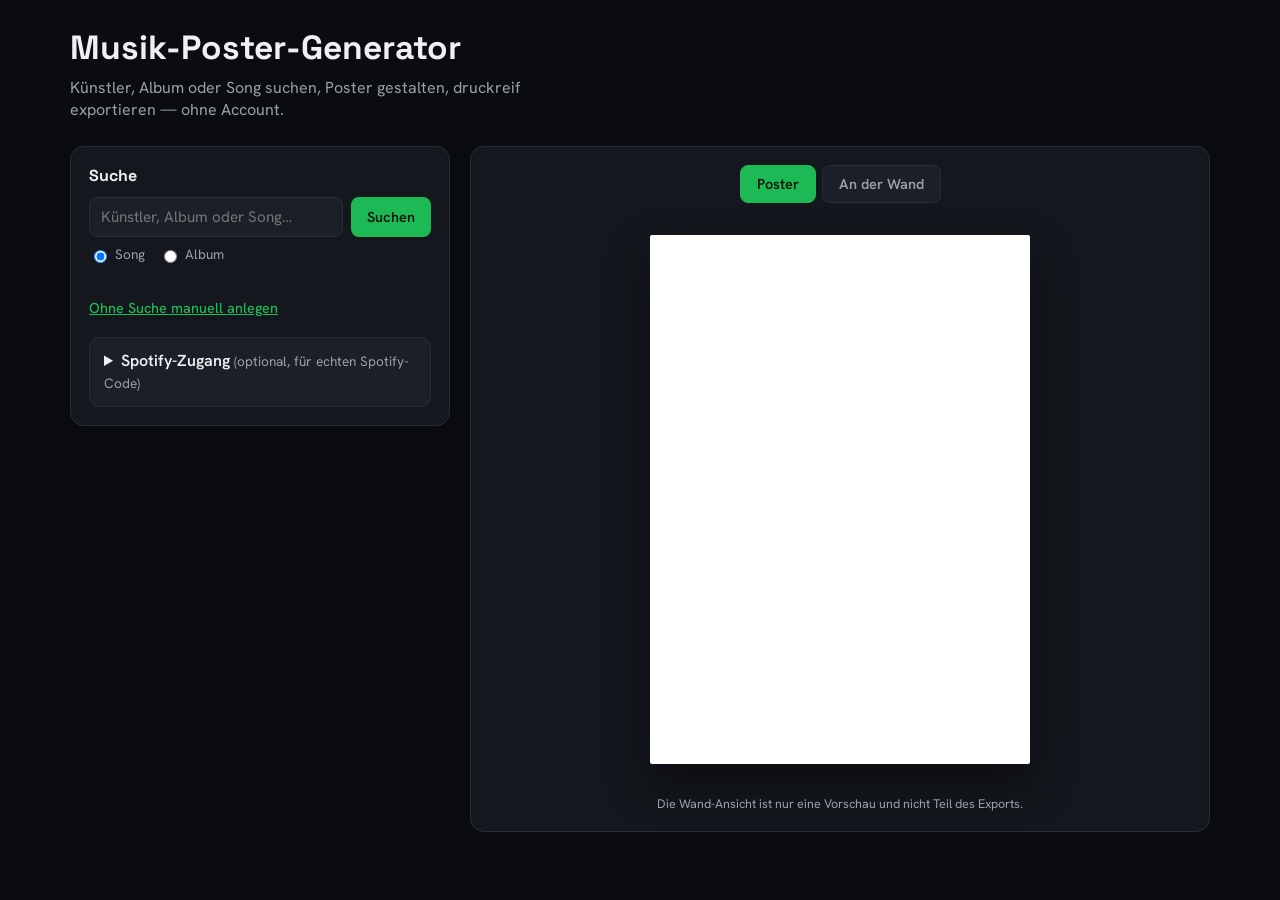
==== poster/index.html @ 9d5c2704 "Add six poster styles from the reference layouts, with real tracklists Sechs neue Stile nach den Vor" ====
<!DOCTYPE html>
<html lang="de">
<head>
<meta charset="utf-8">
<meta name="viewport" content="width=device-width, initial-scale=1">
<title>Musik-Poster-Generator</title>
<meta name="description" content="Künstler, Album oder Song suchen und daraus ein druckreifes Musik-Poster mit Spotify-Code oder QR-Code generieren. Kein Login, läuft im Browser.">
<meta name="theme-color" content="#0a0c10">
<link rel="stylesheet" href="styles.css">
</head>
<body>
<div class="app">
  <header class="topbar">
    <h1>Musik-Poster-Generator</h1>
    <p class="tagline">Künstler, Album oder Song suchen, Poster gestalten, druckreif exportieren — ohne Account.</p>
  </header>

  <div class="layout">
    <section class="panel editor" aria-label="Editor">

      <div class="block">
        <h2>Suche</h2>
        <form id="search-form" class="search-form">
          <div class="search-row">
            <input id="search-input" type="text" placeholder="Künstler, Album oder Song…" autocomplete="off">
            <button type="submit">Suchen</button>
          </div>
          <div class="search-type" role="radiogroup" aria-label="Suchart">
            <label><input type="radio" name="search-entity" value="song" checked> Song</label>
            <label><input type="radio" name="search-entity" value="album"> Album</label>
          </div>
        </form>
        <p id="search-status" class="status" aria-live="polite"></p>
        <ul id="search-results" class="results"></ul>
        <button id="manual-btn" type="button" class="link-btn">Ohne Suche manuell anlegen</button>
      </div>

      <details class="block">
        <summary>Spotify-Zugang <span class="hint-inline">(optional, für echten Spotify-Code)</span></summary>
        <p class="hint">Kostenlosen Client unter <a href="https://developer.spotify.com/dashboard" target="_blank" rel="noopener">developer.spotify.com</a> anlegen. Die Zugangsdaten bleiben ausschließlich in diesem Browser (localStorage) gespeichert und werden nur direkt an Spotify gesendet — kein eigener Server, kein Nutzer-Login nötig.</p>
        <div class="field-row">
          <label class="field">Client-ID<input id="spotify-id" type="text" autocomplete="off" spellcheck="false"></label>
          <label class="field">Client-Secret<input id="spotify-secret" type="password" autocomplete="off"></label>
        </div>
        <div class="field-row">
          <button id="spotify-save" type="button">Speichern &amp; verbinden</button>
          <button id="spotify-clear" type="button" class="secondary">Entfernen</button>
        </div>
        <p id="spotify-status" class="status" aria-live="polite"></p>
      </details>

      <div class="block editor-fields" id="editor-fields" hidden>
        <h2>Poster</h2>

        <div class="field">
          <span class="field-label">Stil</span>
          <div class="style-picker" id="style-picker">
            <label class="style-option"><input type="radio" name="style" value="tracklist" checked><span class="swatch swatch-tracklist"></span>Tracklist-Klassiker</label>
            <label class="style-option"><input type="radio" name="style" value="nowplaying"><span class="swatch swatch-nowplaying"></span>Now Playing</label>
            <label class="style-option"><input type="radio" name="style" value="swiss"><span class="swatch swatch-swiss"></span>Swiss / Editorial</label>
            <label class="style-option"><input type="radio" name="style" value="pantone"><span class="swatch swatch-pantone"></span>Pantone-Karte</label>
            <label class="style-option"><input type="radio" name="style" value="linernotes"><span class="swatch swatch-linernotes"></span>Liner Notes</label>
            <label class="style-option"><input type="radio" name="style" value="vinylsleeve"><span class="swatch swatch-vinylsleeve"></span>Vinyl-Hülle</label>
            <label class="style-option"><input type="radio" name="style" value="minimal"><span class="swatch swatch-minimal"></span>Minimalistisch</label>
            <label class="style-option"><input type="radio" name="style" value="vintage"><span class="swatch swatch-vintage"></span>Vintage / Vinyl</label>
            <label class="style-option"><input type="radio" name="style" value="grunge"><span class="swatch swatch-grunge"></span>Grunge / Flyer</label>
          </div>
        </div>

        <div class="field-row">
          <label class="field">Titel<input id="field-title" type="text"></label>
          <label class="field">Künstler<input id="field-artist" type="text"></label>
        </div>
        <label class="field">Zusatzzeile (Album · Jahr)<input id="field-subtitle" type="text"></label>

        <div class="field">
          <span class="field-label">Tracklist <span class="hint-inline">(eine Zeile je Titel)</span></span>
          <textarea id="field-tracks" rows="5" placeholder="Wird beim Auswählen automatisch geladen — hier frei editierbar."></textarea>
          <p id="tracks-status" class="status" aria-live="polite"></p>
        </div>

        <div class="field-row">
          <label class="field">Erschienen<input id="field-release" type="text"></label>
          <label class="field">Länge<input id="field-length" type="text"></label>
        </div>
        <label class="field">Label<input id="field-label" type="text"></label>
        <label class="check-field"><input id="field-explicit" type="checkbox"> Explicit-Kennzeichen aufs Cover</label>

        <div class="field">
          <span class="field-label">Cover</span>
          <div class="cover-row">
            <img id="cover-preview" alt="" class="cover-thumb">
            <label class="upload-btn">Cover ersetzen<input id="cover-upload" type="file" accept="image/*" hidden></label>
          </div>
        </div>

        <div class="field">
          <span class="field-label">Code-Typ</span>
          <div class="code-picker" id="code-picker">
            <label><input type="radio" name="codeType" value="spotify" disabled> Spotify-Code</label>
            <label><input type="radio" name="codeType" value="qr" checked> QR-Code</label>
            <label><input type="radio" name="codeType" value="none"> Kein Code</label>
          </div>
          <p id="code-hint" class="hint"></p>
        </div>

        <div class="field">
          <span class="field-label">Akzentfarbe</span>
          <div class="palette-row" id="palette-row"></div>
          <input id="accent-custom" type="color" value="#1db954" class="color-input">
        </div>

        <div class="field">
          <span class="field-label">Größe <span class="hint-inline">(300 dpi, druckreif)</span></span>
          <div class="size-picker" id="size-picker">
            <label><input type="radio" name="size" value="A4" checked>A4<small>21 × 29,7 cm</small></label>
            <label><input type="radio" name="size" value="A3">A3<small>29,7 × 42 cm</small></label>
            <label><input type="radio" name="size" value="A2">A2<small>42 × 59,4 cm</small></label>
          </div>
        </div>

        <div class="export-row">
          <button id="export-png" type="button">PNG exportieren</button>
          <button id="export-pdf" type="button" class="secondary">PDF exportieren</button>
        </div>
        <p id="export-status" class="status" aria-live="polite"></p>
      </div>
    </section>

    <section class="panel preview" aria-label="Vorschau">
      <div class="preview-toggle">
        <button type="button" class="toggle-btn active" data-mode="poster">Poster</button>
        <button type="button" class="toggle-btn" data-mode="wall">An der Wand</button>
      </div>
      <div class="preview-stage mode-poster" id="preview-stage">
        <div class="wall-frame">
          <div class="frame-mat">
            <canvas id="poster-canvas"></canvas>
          </div>
        </div>
      </div>
      <p class="preview-note">Die Wand-Ansicht ist nur eine Vorschau und nicht Teil des Exports.</p>
    </section>
  </div>
</div>

<script src="vendor/qrcode-generator.js"></script>
<script src="vendor/jspdf.umd.min.js"></script>
<script src="js/utils.js"></script>
<script src="js/color.js"></script>
<script src="js/qrcode.js"></script>
<script src="js/parts.js"></script>
<script src="js/api.js"></script>
<script src="js/styles/tracklist.js"></script>
<script src="js/styles/nowplaying.js"></script>
<script src="js/styles/swiss.js"></script>
<script src="js/styles/pantone.js"></script>
<script src="js/styles/linernotes.js"></script>
<script src="js/styles/vinylsleeve.js"></script>
<script src="js/styles/minimal.js"></script>
<script src="js/styles/vintage.js"></script>
<script src="js/styles/grunge.js"></script>
<script src="js/export.js"></script>
<script src="js/main.js"></script>
</body>
</html>
---- poster/styles.css ----
@font-face{
  font-family:'Hanken Grotesk';
  font-style:normal;
  font-weight:100 900;
  font-display:swap;
  src:url('fonts/hanken-grotesk-latin.woff2') format('woff2');
}
@font-face{
  font-family:'Space Grotesk';
  font-style:normal;
  font-weight:300 700;
  font-display:swap;
  src:url('fonts/space-grotesk-latin.woff2') format('woff2');
}
@font-face{
  font-family:'Abril Fatface';
  font-style:normal;
  font-weight:400;
  font-display:swap;
  src:url('fonts/abril-fatface.woff2') format('woff2');
}
@font-face{
  font-family:'Vollkorn';
  font-style:normal;
  font-weight:400;
  font-display:swap;
  src:url('fonts/vollkorn-regular.woff2') format('woff2');
}
@font-face{
  font-family:'Vollkorn';
  font-style:normal;
  font-weight:700;
  font-display:swap;
  src:url('fonts/vollkorn-bold.woff2') format('woff2');
}
@font-face{
  font-family:'Anton';
  font-style:normal;
  font-weight:400;
  font-display:swap;
  src:url('fonts/anton-regular.woff2') format('woff2');
}
@font-face{
  font-family:'Special Elite';
  font-style:normal;
  font-weight:400;
  font-display:swap;
  src:url('fonts/special-elite-regular.woff2') format('woff2');
}

:root{
  --bg:#0a0c10;
  --panel:#14171d;
  --panel-2:#1b1f27;
  --border:#282d38;
  --text:#eef0f3;
  --text-dim:#9aa0ab;
  --accent:#1db954;
  --danger:#ff6b6b;
  --radius:14px;
  font-size:16px;
}

*{box-sizing:border-box;}
html,body{margin:0;padding:0;}
body{
  background:var(--bg);
  color:var(--text);
  font-family:'Hanken Grotesk',system-ui,sans-serif;
  line-height:1.4;
}

.app{
  max-width:1180px;
  margin:0 auto;
  padding:24px 20px 64px;
}

.topbar{
  margin-bottom:24px;
}
.topbar h1{
  font-family:'Space Grotesk',sans-serif;
  font-size:clamp(1.5rem,3vw,2.1rem);
  margin:0 0 6px;
}
.tagline{
  color:var(--text-dim);
  margin:0;
  max-width:56ch;
}

.layout{
  display:grid;
  grid-template-columns:minmax(300px,380px) 1fr;
  gap:20px;
  align-items:start;
}
@media (max-width:860px){
  .layout{grid-template-columns:1fr;}
}

.panel{
  background:var(--panel);
  border:1px solid var(--border);
  border-radius:var(--radius);
  padding:18px;
}

.editor{
  display:flex;
  flex-direction:column;
  gap:16px;
}

.block h2{
  font-size:1rem;
  margin:0 0 10px;
  font-family:'Space Grotesk',sans-serif;
}

details.block{
  background:var(--panel-2);
  border:1px solid var(--border);
  border-radius:10px;
  padding:12px 14px;
}
details.block summary{
  cursor:pointer;
  font-weight:600;
  list-style:revert;
}
.hint-inline{
  font-weight:400;
  color:var(--text-dim);
  font-size:0.85em;
}
.hint{
  color:var(--text-dim);
  font-size:0.85rem;
  margin:8px 0;
}
.hint a{color:var(--accent);}

.search-row{display:flex;gap:8px;}
.search-row input{flex:1;}
.search-type{
  display:flex;
  gap:14px;
  margin-top:8px;
  font-size:0.85rem;
  color:var(--text-dim);
}
.search-type label{display:flex;align-items:center;gap:5px;cursor:pointer;}

input[type="text"],input[type="password"],input[type="search"],textarea{
  background:var(--panel-2);
  border:1px solid var(--border);
  color:var(--text);
  border-radius:8px;
  padding:9px 11px;
  font-size:0.95rem;
  font-family:inherit;
  width:100%;
}
input[type="text"]:focus,input[type="password"]:focus,textarea:focus{
  outline:2px solid var(--accent);
  outline-offset:1px;
}
textarea{
  resize:vertical;
  line-height:1.45;
  min-height:88px;
}
.check-field{
  display:flex;
  align-items:center;
  gap:8px;
  font-size:0.82rem;
  color:var(--text-dim);
  margin-bottom:12px;
  cursor:pointer;
}

button{
  font-family:inherit;
  font-size:0.9rem;
  font-weight:600;
  border:none;
  border-radius:8px;
  padding:9px 16px;
  background:var(--accent);
  color:#06170c;
  cursor:pointer;
}
button.secondary{
  background:transparent;
  color:var(--text);
  border:1px solid var(--border);
}
button:disabled{opacity:0.5;cursor:not-allowed;}
.link-btn{
  background:none;
  color:var(--accent);
  padding:4px 0;
  font-weight:500;
  text-decoration:underline;
}

.status{
  min-height:1.1em;
  font-size:0.82rem;
  color:var(--text-dim);
  margin:6px 0 0;
}
.status[data-kind="error"]{color:var(--danger);}

.results{
  list-style:none;
  margin:10px 0 0;
  padding:0;
  max-height:340px;
  overflow-y:auto;
  display:flex;
  flex-direction:column;
  gap:4px;
}
.result-item{
  display:flex;
  align-items:center;
  gap:10px;
  padding:6px 8px;
  border-radius:8px;
  cursor:pointer;
}
.result-item:hover,.result-item:focus{
  background:var(--panel-2);
  outline:none;
}
.result-item img{
  width:40px;height:40px;
  border-radius:6px;
  object-fit:cover;
  background:var(--panel-2);
  flex-shrink:0;
}
.result-text{
  display:flex;
  flex-direction:column;
  min-width:0;
  flex:1;
}
.result-text strong{
  font-size:0.88rem;
  white-space:nowrap;
  overflow:hidden;
  text-overflow:ellipsis;
}
.result-text span{
  font-size:0.78rem;
  color:var(--text-dim);
  white-space:nowrap;
  overflow:hidden;
  text-overflow:ellipsis;
}
.result-badge{
  font-size:0.68rem;
  text-transform:uppercase;
  color:var(--text-dim);
  border:1px solid var(--border);
  border-radius:100px;
  padding:2px 8px;
  flex-shrink:0;
}

.field{
  display:flex;
  flex-direction:column;
  gap:6px;
  font-size:0.82rem;
  color:var(--text-dim);
  margin-bottom:12px;
}
.field-row{
  display:flex;
  gap:10px;
}
.field-row .field{flex:1;}
.field-label{font-size:0.82rem;color:var(--text-dim);}

.style-picker,.size-picker,.code-picker{
  display:flex;
  gap:8px;
  flex-wrap:wrap;
  margin-top:6px;
}
/* Neun Stile passen nicht mehr in eine Reihe — Raster statt Umbruch. */
.style-picker{
  display:grid;
  grid-template-columns:1fr 1fr;
  gap:6px;
}
.style-picker .style-option{
  font-size:0.78rem;
  padding:7px 8px;
}
.style-picker input{flex-shrink:0;}
.style-option,.size-picker label,.code-picker label{
  display:flex;
  align-items:center;
  gap:6px;
  border:1px solid var(--border);
  border-radius:8px;
  padding:7px 10px;
  font-size:0.82rem;
  cursor:pointer;
  background:var(--panel-2);
}
.style-option:has(input:checked),
.size-picker label:has(input:checked),
.code-picker label:has(input:checked){
  border-color:var(--accent);
  box-shadow:0 0 0 1px var(--accent) inset;
}
.size-picker small{display:block;color:var(--text-dim);font-weight:400;}
.swatch{
  width:16px;height:16px;
  border-radius:4px;
  display:inline-block;
}
.swatch-minimal{background:linear-gradient(135deg,#fff,#ccc);}
.swatch-vintage{background:linear-gradient(135deg,#f2e8d3,#8a5a2b);}
.swatch-grunge{background:linear-gradient(135deg,#1b1712,#ff5a36);}
.swatch-tracklist{background:linear-gradient(135deg,#fff 55%,#3b82f6 55%);}
.swatch-nowplaying{background:linear-gradient(135deg,#fff 60%,#111 60%);}
.swatch-swiss{background:linear-gradient(135deg,#f1ede6 50%,#e05a4a 50%);}
.swatch-pantone{background:linear-gradient(180deg,#ef8354 50%,#7d966f 50%);}
.swatch-linernotes{background:linear-gradient(180deg,#fff 55%,#444 55%);}
.swatch-vinylsleeve{background:radial-gradient(circle at 70% 50%,#17151a 38%,#e8e2f0 39%);}

.cover-row{display:flex;align-items:center;gap:12px;}
.cover-thumb{
  width:64px;height:64px;
  object-fit:cover;
  border-radius:8px;
  background:var(--panel-2);
  border:1px solid var(--border);
}
.upload-btn{
  border:1px solid var(--border);
  border-radius:8px;
  padding:8px 12px;
  font-size:0.82rem;
  cursor:pointer;
  background:var(--panel-2);
}

.palette-row{display:flex;gap:8px;margin:6px 0;flex-wrap:wrap;}
.swatch-btn{
  width:28px;height:28px;
  border-radius:50%;
  border:2px solid transparent;
  cursor:pointer;
  padding:0;
}
.swatch-btn.active{border-color:var(--text);}
.color-input{
  width:52px;height:32px;
  padding:2px;
  border:1px solid var(--border);
  border-radius:8px;
  background:var(--panel-2);
}

.export-row{display:flex;gap:10px;margin-top:4px;}

.preview{
  display:flex;
  flex-direction:column;
  align-items:center;
  gap:12px;
  position:sticky;
  top:16px;
}
.preview-toggle{display:flex;gap:6px;}
.toggle-btn{
  background:var(--panel-2);
  color:var(--text-dim);
  border:1px solid var(--border);
}
.toggle-btn.active{
  background:var(--accent);
  color:#06170c;
  border-color:var(--accent);
}
.preview-stage{
  width:100%;
  display:flex;
  justify-content:center;
  padding:20px;
  border-radius:10px;
  transition:background 0.2s;
}
.preview-stage.mode-poster{background:transparent;}
.preview-stage.mode-wall{
  background:
    radial-gradient(ellipse at top,#3a3f47,#20232a 70%);
}
.wall-frame{
  max-width:100%;
}
.frame-mat{
  background:#fff;
  padding:10px;
  border-radius:2px;
  box-shadow:0 20px 45px rgba(0,0,0,0.45);
}
.preview-stage.mode-wall .wall-frame{
  padding:14px;
  background:linear-gradient(135deg,#5a3d24,#3a2716);
  border-radius:3px;
  box-shadow:0 30px 60px rgba(0,0,0,0.55);
}
.preview-stage.mode-wall .frame-mat{
  padding:22px;
}
#poster-canvas{
  display:block;
  width:min(360px,72vw);
  height:auto;
  aspect-ratio:1/1.41421;
  border-radius:1px;
}
.preview-note{
  font-size:0.78rem;
  color:var(--text-dim);
  margin:0;
  text-align:center;
}
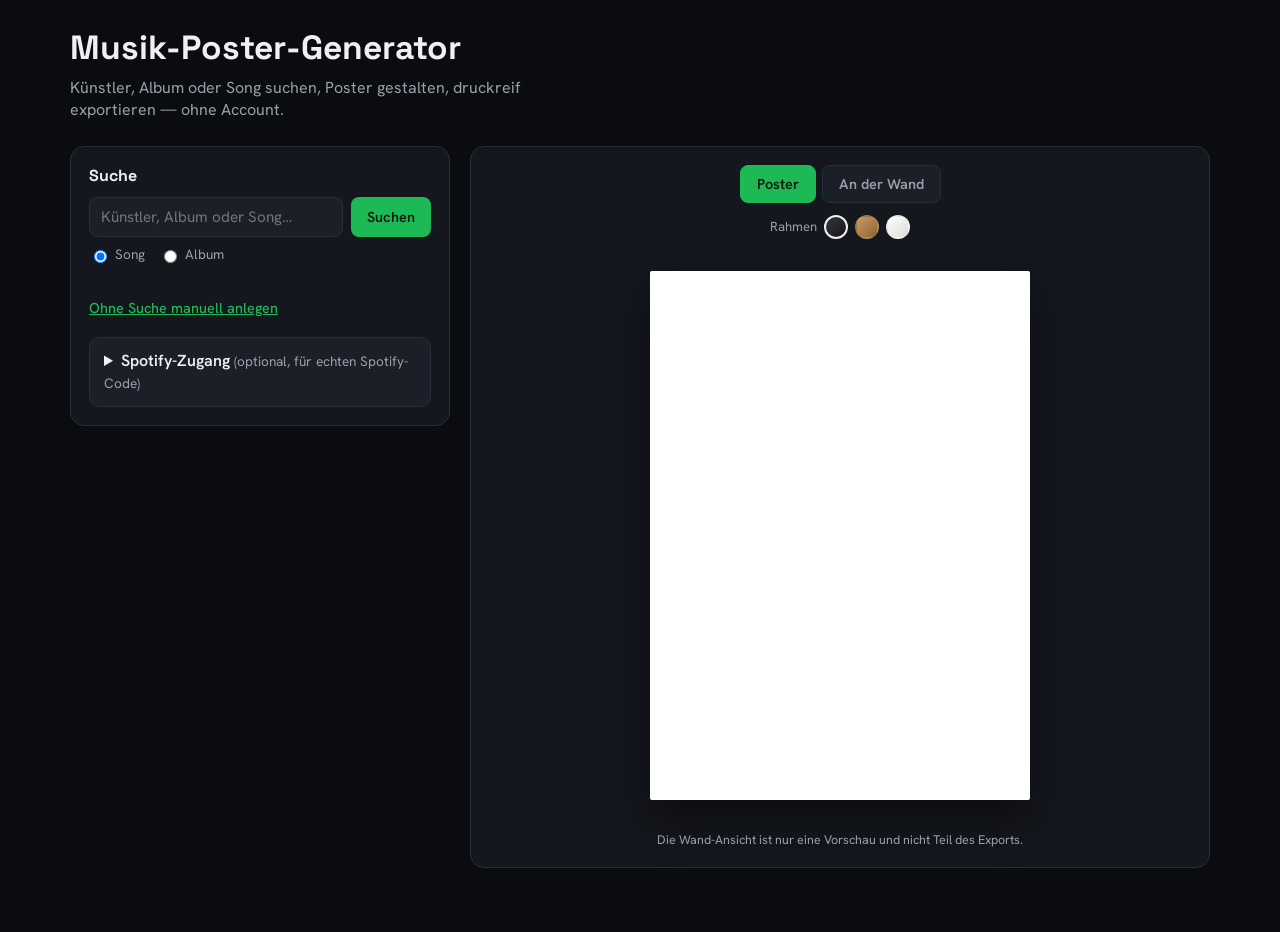
==== commit 8e3d121c: "Hang the wall preview on a real living-room wall, to scale Die Wand-Ansicht war ein Rahmen vor einem" ====
--- a/poster/index.html
+++ b/poster/index.html
@@ -90,8 +90,16 @@
           <span class="field-label">Cover</span>
           <div class="cover-row">
             <img id="cover-preview" alt="" class="cover-thumb">
-            <label class="upload-btn">Cover ersetzen<input id="cover-upload" type="file" accept="image/*" hidden></label>
+            <div class="cover-actions">
+              <p id="cover-meta" class="cover-meta"></p>
+              <div class="cover-buttons">
+                <label class="upload-btn">Eigenes Cover<input id="cover-upload" type="file" accept="image/*" hidden></label>
+                <button id="cover-upgrade" type="button" class="secondary">Schärferes Cover suchen</button>
+              </div>
+            </div>
           </div>
+          <p id="cover-status" class="status" aria-live="polite"></p>
+          <div id="cover-candidates" class="cover-candidates" hidden></div>
         </div>
 
         <div class="field">
@@ -132,14 +140,23 @@
         <button type="button" class="toggle-btn active" data-mode="poster">Poster</button>
         <button type="button" class="toggle-btn" data-mode="wall">An der Wand</button>
       </div>
-      <div class="preview-stage mode-poster" id="preview-stage">
+      <div class="frame-picker" id="frame-picker" hidden>
+        <span class="field-label">Rahmen</span>
+        <button type="button" class="frame-btn frame-black active" data-frame="black" title="Schwarz"></button>
+        <button type="button" class="frame-btn frame-oak" data-frame="oak" title="Eiche"></button>
+        <button type="button" class="frame-btn frame-white" data-frame="white" title="Weiß"></button>
+      </div>
+      <div class="preview-stage mode-poster frame-black" id="preview-stage">
+        <div class="room">
+          <img src="room.svg" alt="" class="room-img">
+        </div>
         <div class="wall-frame">
           <div class="frame-mat">
             <canvas id="poster-canvas"></canvas>
           </div>
         </div>
       </div>
-      <p class="preview-note">Die Wand-Ansicht ist nur eine Vorschau und nicht Teil des Exports.</p>
+      <p class="preview-note" id="preview-note">Die Wand-Ansicht ist nur eine Vorschau und nicht Teil des Exports.</p>
     </section>
   </div>
 </div>
--- a/poster/styles.css
+++ b/poster/styles.css
@@ -345,14 +345,61 @@
   border-radius:8px;
   background:var(--panel-2);
   border:1px solid var(--border);
-}
-.upload-btn{
-  border:1px solid var(--border);
-  border-radius:8px;
-  padding:8px 12px;
-  font-size:0.82rem;
-  cursor:pointer;
-  background:var(--panel-2);
+  flex-shrink:0;
+}
+.cover-actions{display:flex;flex-direction:column;gap:7px;min-width:0;}
+.cover-meta{
+  margin:0;
+  font-size:0.75rem;
+  color:var(--text-dim);
+}
+.cover-meta[data-kind="warn"]{color:#e8b339;}
+.cover-meta[data-kind="error"]{color:var(--danger);}
+.cover-buttons{display:flex;gap:6px;flex-wrap:wrap;}
+.cover-buttons button,.upload-btn{
+  border:1px solid var(--border);
+  border-radius:8px;
+  padding:7px 10px;
+  font-size:0.78rem;
+  cursor:pointer;
+  background:var(--panel-2);
+  color:var(--text);
+  font-weight:500;
+}
+.cover-candidates{
+  display:flex;
+  gap:8px;
+  overflow-x:auto;
+  padding:8px 2px 4px;
+}
+.cover-candidate{
+  background:none;
+  border:2px solid transparent;
+  border-radius:8px;
+  padding:0;
+  width:78px;
+  flex-shrink:0;
+  display:flex;
+  flex-direction:column;
+  gap:4px;
+  cursor:pointer;
+  color:var(--text-dim);
+}
+.cover-candidate:hover{border-color:var(--accent);}
+.cover-candidate img{
+  width:74px;height:74px;
+  object-fit:cover;
+  border-radius:6px;
+  background:var(--panel-2);
+}
+.cover-candidate span{
+  font-size:0.65rem;
+  line-height:1.25;
+  font-weight:400;
+  display:-webkit-box;
+  -webkit-line-clamp:2;
+  -webkit-box-orient:vertical;
+  overflow:hidden;
 }
 
 .palette-row{display:flex;gap:8px;margin:6px 0;flex-wrap:wrap;}
@@ -399,16 +446,31 @@
   justify-content:center;
   padding:20px;
   border-radius:10px;
-  transition:background 0.2s;
 }
 .preview-stage.mode-poster{background:transparent;}
+
+/* Wand-Ansicht: die Raumszene ist die Bühne, der Rahmen liegt darüber.
+   Breite und Höhe kommen aus --poster-width/--poster-top, die main.js aus
+   der gewählten Papiergröße und der Wandbreite der Szene (130 cm) rechnet. */
 .preview-stage.mode-wall{
-  background:
-    radial-gradient(ellipse at top,#3a3f47,#20232a 70%);
-}
-.wall-frame{
-  max-width:100%;
-}
+  position:relative;
+  padding:0;
+  overflow:hidden;
+}
+.room{display:none;}
+.preview-stage.mode-wall .room{
+  display:block;
+  width:100%;
+  aspect-ratio:1200/1000;
+}
+.room-img{
+  display:block;
+  width:100%;
+  height:100%;
+  object-fit:cover;
+}
+
+.wall-frame{max-width:100%;}
 .frame-mat{
   background:#fff;
   padding:10px;
@@ -416,14 +478,44 @@
   box-shadow:0 20px 45px rgba(0,0,0,0.45);
 }
 .preview-stage.mode-wall .wall-frame{
-  padding:14px;
-  background:linear-gradient(135deg,#5a3d24,#3a2716);
-  border-radius:3px;
-  box-shadow:0 30px 60px rgba(0,0,0,0.55);
+  position:absolute;
+  left:50%;
+  top:var(--poster-top,24%);
+  width:var(--poster-width,22%);
+  transform:translateX(-50%);
+  padding:2.2%;
+  border-radius:2px;
+  box-shadow:
+    0 1px 2px rgba(0,0,0,0.35),
+    var(--frame-shadow,0 22px 30px -12px rgba(38,32,24,0.5));
 }
 .preview-stage.mode-wall .frame-mat{
-  padding:22px;
-}
+  padding:5.5%;
+  box-shadow:inset 0 1px 6px rgba(0,0,0,0.18);
+}
+.preview-stage.mode-wall #poster-canvas{width:100%;}
+
+.preview-stage.frame-black .wall-frame{background:linear-gradient(135deg,#35373b,#141518);}
+.preview-stage.frame-oak .wall-frame{background:linear-gradient(135deg,#c79b62,#8d6436);}
+.preview-stage.frame-white .wall-frame{background:linear-gradient(135deg,#fdfdfd,#dcdcd8);}
+
+.frame-picker{
+  display:flex;
+  align-items:center;
+  gap:7px;
+}
+.frame-btn{
+  width:24px;height:24px;
+  border-radius:50%;
+  border:2px solid transparent;
+  padding:0;
+  cursor:pointer;
+}
+.frame-btn.active{border-color:var(--text);}
+.frame-btn.frame-black{background:linear-gradient(135deg,#35373b,#141518);}
+.frame-btn.frame-oak{background:linear-gradient(135deg,#c79b62,#8d6436);}
+.frame-btn.frame-white{background:linear-gradient(135deg,#fdfdfd,#dcdcd8);}
+
 #poster-canvas{
   display:block;
   width:min(360px,72vw);
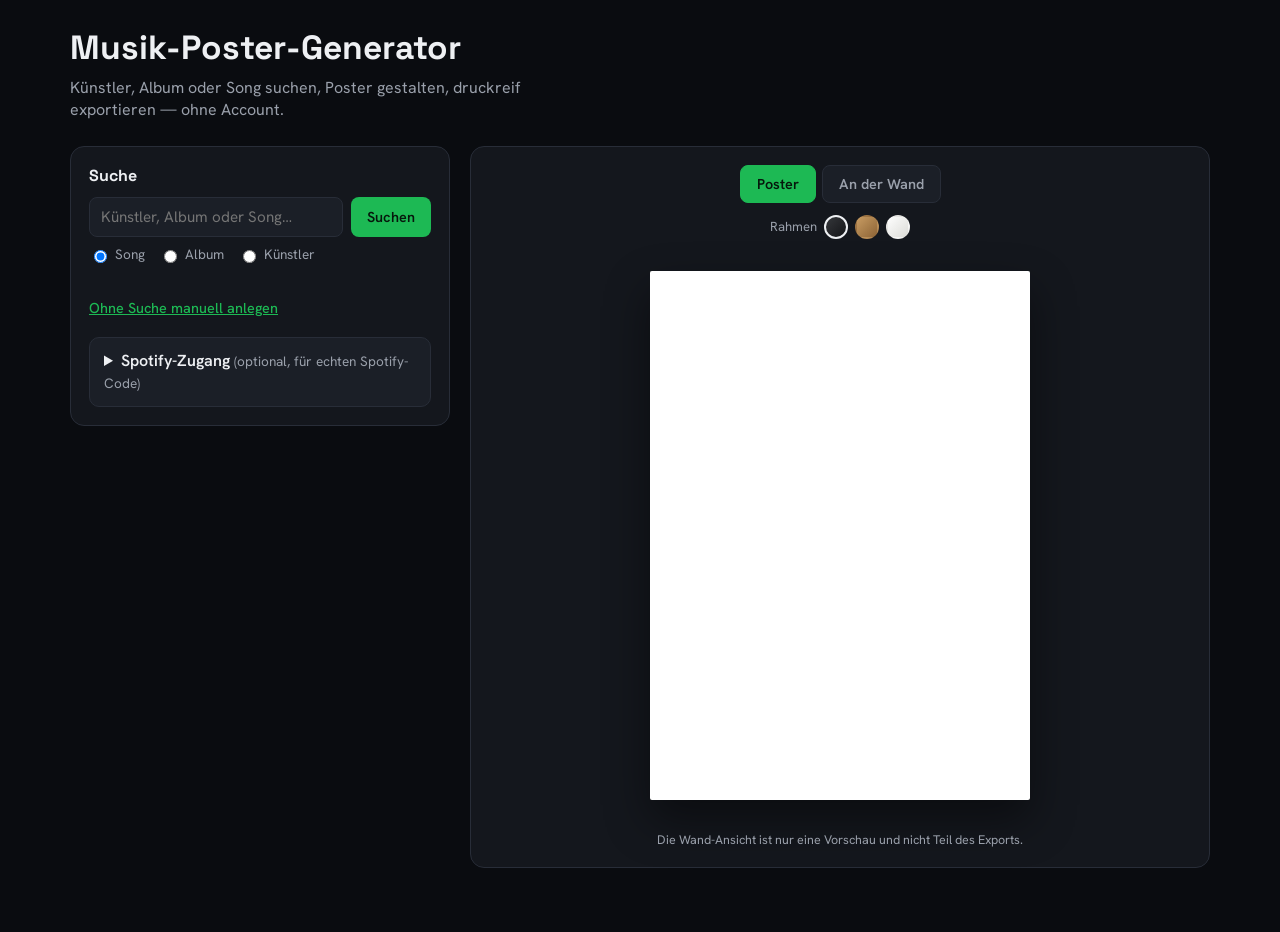
==== commit c5cebf74: "Search by artist, sharpen the result list, and find covers that actually have pixels Suche ----- Neu" ====
--- a/poster/index.html
+++ b/poster/index.html
@@ -28,9 +28,11 @@
           <div class="search-type" role="radiogroup" aria-label="Suchart">
             <label><input type="radio" name="search-entity" value="song" checked> Song</label>
             <label><input type="radio" name="search-entity" value="album"> Album</label>
+            <label><input type="radio" name="search-entity" value="artist"> Künstler</label>
           </div>
         </form>
         <p id="search-status" class="status" aria-live="polite"></p>
+        <button id="results-back" type="button" class="link-btn" hidden>← Zurück zu den Künstlern</button>
         <ul id="search-results" class="results"></ul>
         <button id="manual-btn" type="button" class="link-btn">Ohne Suche manuell anlegen</button>
       </div>
@@ -95,6 +97,7 @@
               <div class="cover-buttons">
                 <label class="upload-btn">Eigenes Cover<input id="cover-upload" type="file" accept="image/*" hidden></label>
                 <button id="cover-upgrade" type="button" class="secondary">Schärferes Cover suchen</button>
+                <button id="cover-upscale" type="button" class="secondary" hidden>Notfall: hochrechnen</button>
               </div>
             </div>
           </div>
@@ -166,6 +169,7 @@
 <script src="js/utils.js"></script>
 <script src="js/color.js"></script>
 <script src="js/qrcode.js"></script>
+<script src="js/upscale.js"></script>
 <script src="js/parts.js"></script>
 <script src="js/api.js"></script>
 <script src="js/styles/tracklist.js"></script>
--- a/poster/styles.css
+++ b/poster/styles.css
@@ -401,6 +401,16 @@
   -webkit-box-orient:vertical;
   overflow:hidden;
 }
+.cover-candidate em{
+  font-size:0.6rem;
+  font-style:normal;
+  letter-spacing:0.04em;
+  text-transform:uppercase;
+  opacity:0.65;
+}
+.result-item img.is-empty{
+  background:linear-gradient(135deg,#2a2e36,#1b1e24);
+}
 
 .palette-row{display:flex;gap:8px;margin:6px 0;flex-wrap:wrap;}
 .swatch-btn{
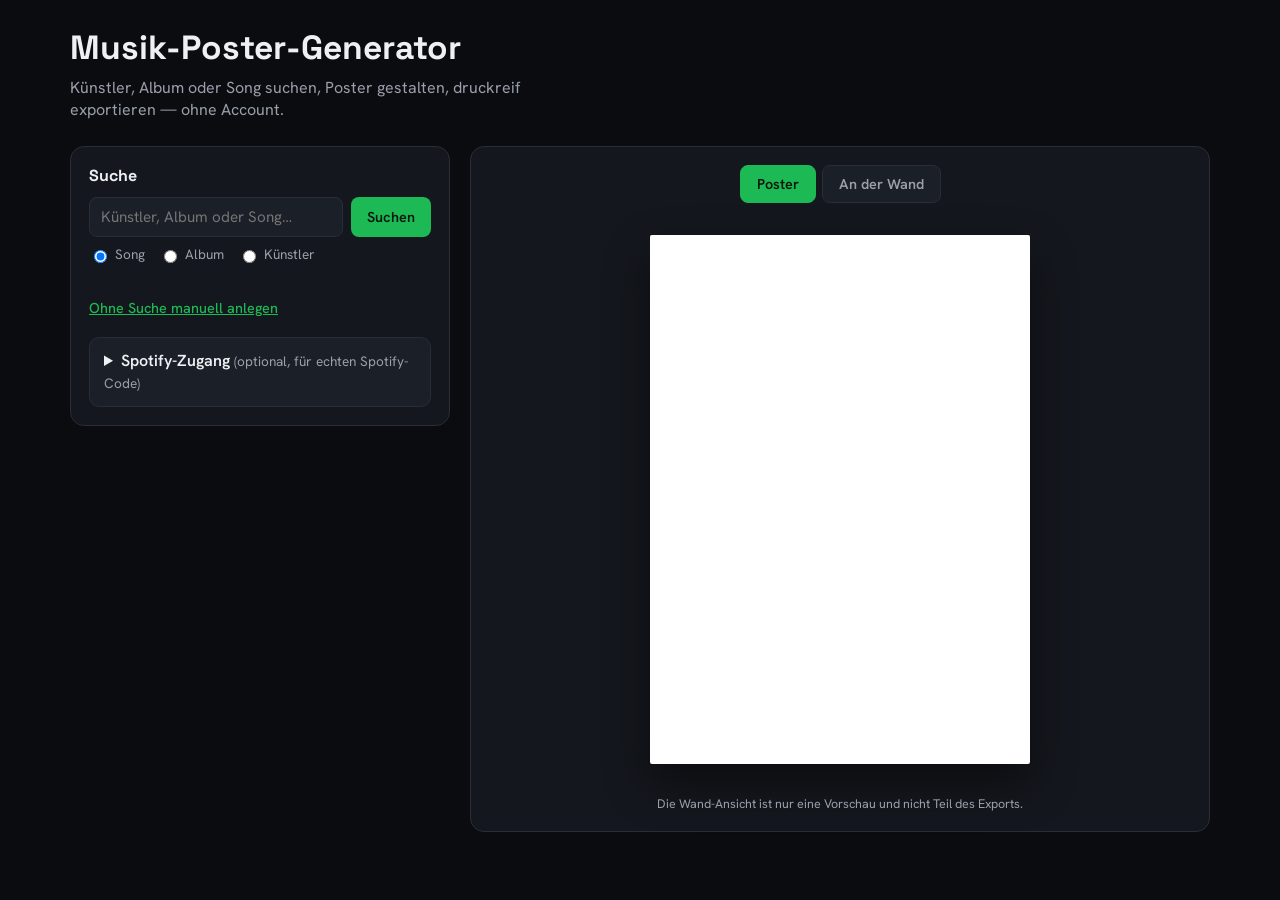
==== commit 60c77e99: "Stop the Raumrechner's service worker from freezing the poster app Auf iOS reagierte die Suche nicht" ====
--- a/poster/index.html
+++ b/poster/index.html
@@ -164,6 +164,7 @@
   </div>
 </div>
 
+<script src="js/sw-recovery.js"></script>
 <script src="vendor/qrcode-generator.js"></script>
 <script src="vendor/jspdf.umd.min.js"></script>
 <script src="js/utils.js"></script>
--- a/poster/styles.css
+++ b/poster/styles.css
@@ -63,6 +63,8 @@
 
 *{box-sizing:border-box;}
 html,body{margin:0;padding:0;}
+/* `display:flex` einer Klasse schlägt sonst das hidden-Attribut des Browsers. */
+[hidden]{display:none !important;}
 body{
   background:var(--bg);
   color:var(--text);
@@ -408,8 +410,19 @@
   text-transform:uppercase;
   opacity:0.65;
 }
-.result-item img.is-empty{
+.result-placeholder{
+  width:40px;height:40px;
+  flex-shrink:0;
+  border-radius:6px;
   background:linear-gradient(135deg,#2a2e36,#1b1e24);
+  display:flex;
+  align-items:center;
+  justify-content:center;
+  color:#666d7a;
+}
+.result-placeholder svg{
+  width:70%;height:70%;
+  fill:currentColor;
 }
 
 .palette-row{display:flex;gap:8px;margin:6px 0;flex-wrap:wrap;}
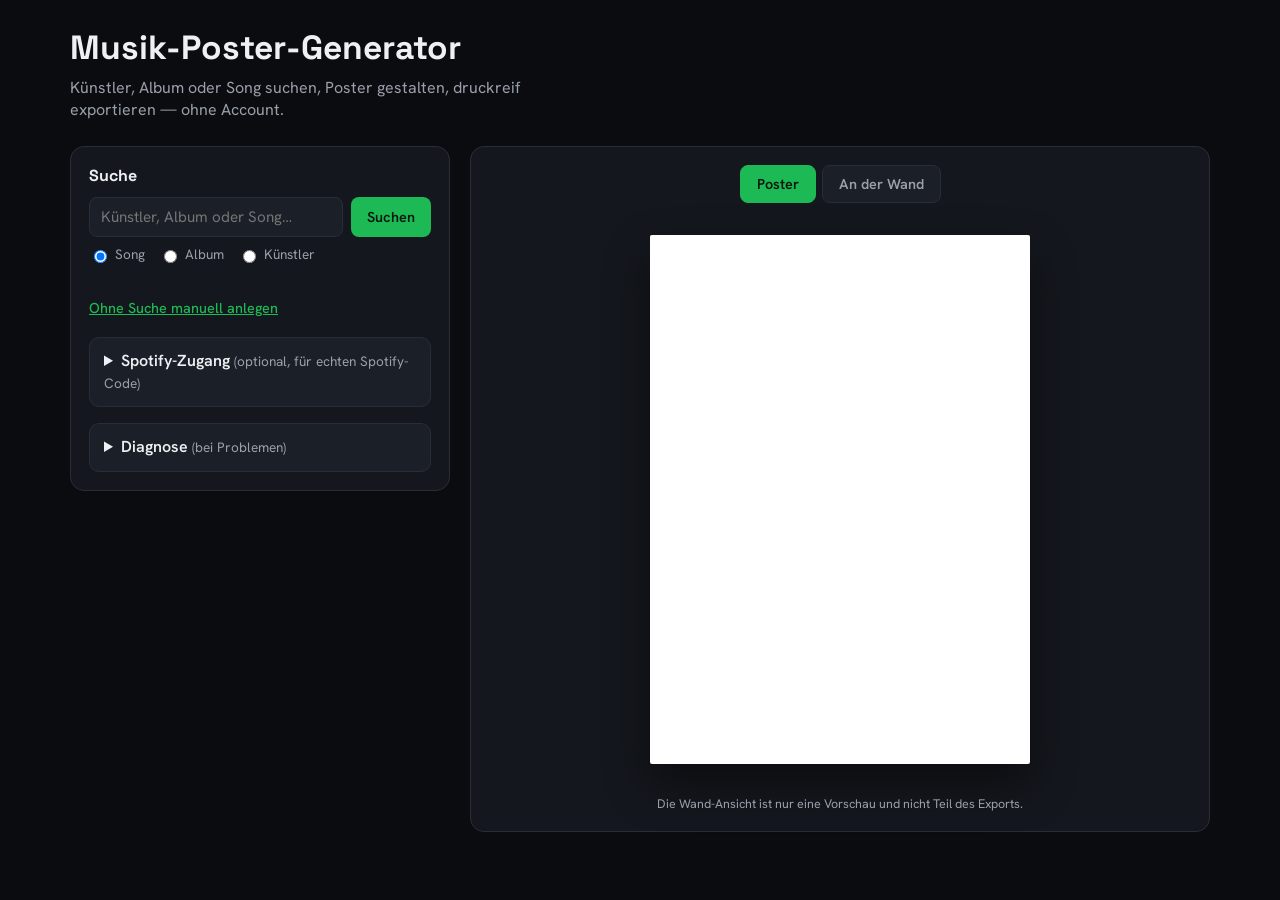
==== commit b3d23ce2: "Add an on-device diagnostic log instead of guessing further Shields aus, und trotzdem scheitern in B" ====
--- a/poster/index.html
+++ b/poster/index.html
@@ -51,6 +51,17 @@
         <p id="spotify-status" class="status" aria-live="polite"></p>
       </details>
 
+      <details class="block" id="diag-block">
+        <summary>Diagnose <span class="hint-inline">(bei Problemen)</span></summary>
+        <p class="hint">Protokoll dieser Sitzung. Bleibt auf dem Gerät und wird nirgendwohin gesendet — bei einem Fehler bitte kopieren und schicken.</p>
+        <textarea id="diag-log" rows="12" readonly spellcheck="false"></textarea>
+        <div class="field-row">
+          <button id="diag-copy" type="button">Kopieren</button>
+          <button id="diag-test" type="button" class="secondary">Verbindung testen</button>
+        </div>
+        <p id="diag-status" class="status" aria-live="polite"></p>
+      </details>
+
       <div class="block editor-fields" id="editor-fields" hidden>
         <h2>Poster</h2>
 
@@ -164,6 +175,7 @@
   </div>
 </div>
 
+<script src="js/log.js"></script>
 <script src="js/sw-recovery.js"></script>
 <script src="vendor/qrcode-generator.js"></script>
 <script src="vendor/jspdf.umd.min.js"></script>
--- a/poster/styles.css
+++ b/poster/styles.css
@@ -174,6 +174,13 @@
   line-height:1.45;
   min-height:88px;
 }
+#diag-log{
+  font-family:ui-monospace,SFMono-Regular,Menlo,monospace;
+  font-size:0.68rem;
+  line-height:1.4;
+  white-space:pre;
+  min-height:160px;
+}
 .check-field{
   display:flex;
   align-items:center;
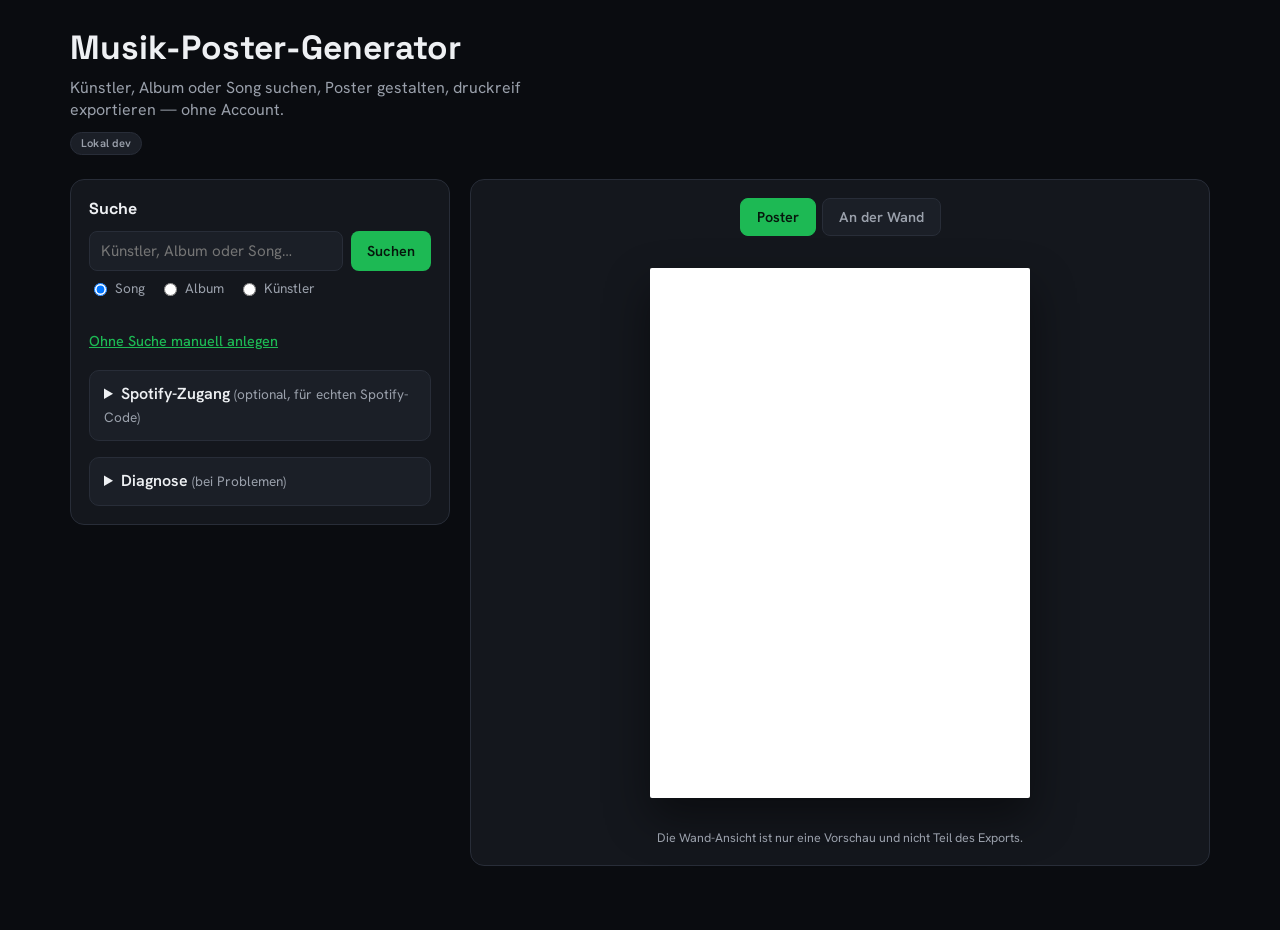
==== commit 9a827f6c: "Split the poster app into a release and a beta channel Zum Ausbauen braucht es einen Stand, der steh" ====
--- a/poster/index.html
+++ b/poster/index.html
@@ -13,6 +13,10 @@
   <header class="topbar">
     <h1>Musik-Poster-Generator</h1>
     <p class="tagline">Künstler, Album oder Song suchen, Poster gestalten, druckreif exportieren — ohne Account.</p>
+    <p class="build-line">
+      <span id="build-badge" class="badge"></span>
+      <a id="channel-link" class="channel-link" href=""></a>
+    </p>
   </header>
 
   <div class="layout">
@@ -175,6 +179,7 @@
   </div>
 </div>
 
+<script src="build.js"></script>
 <script src="js/log.js"></script>
 <script src="js/sw-recovery.js"></script>
 <script src="vendor/qrcode-generator.js"></script>
--- a/poster/styles.css
+++ b/poster/styles.css
@@ -91,6 +91,37 @@
   margin:0;
   max-width:56ch;
 }
+.build-line{
+  display:flex;
+  align-items:center;
+  gap:10px;
+  flex-wrap:wrap;
+  margin:10px 0 0;
+}
+.badge{
+  font-size:0.7rem;
+  font-weight:600;
+  letter-spacing:0.02em;
+  border-radius:100px;
+  padding:3px 10px;
+  background:var(--panel-2);
+  border:1px solid var(--border);
+  color:var(--text-dim);
+}
+/* Der Beta-Kanal muss auf den ersten Blick vom Release zu unterscheiden sein. */
+.badge[data-channel="beta"]{
+  background:#e8b339;
+  border-color:#e8b339;
+  color:#20232a;
+}
+.badge[data-channel="release"]{
+  border-color:var(--accent);
+  color:var(--accent);
+}
+.channel-link{
+  font-size:0.78rem;
+  color:var(--accent);
+}
 
 .layout{
   display:grid;
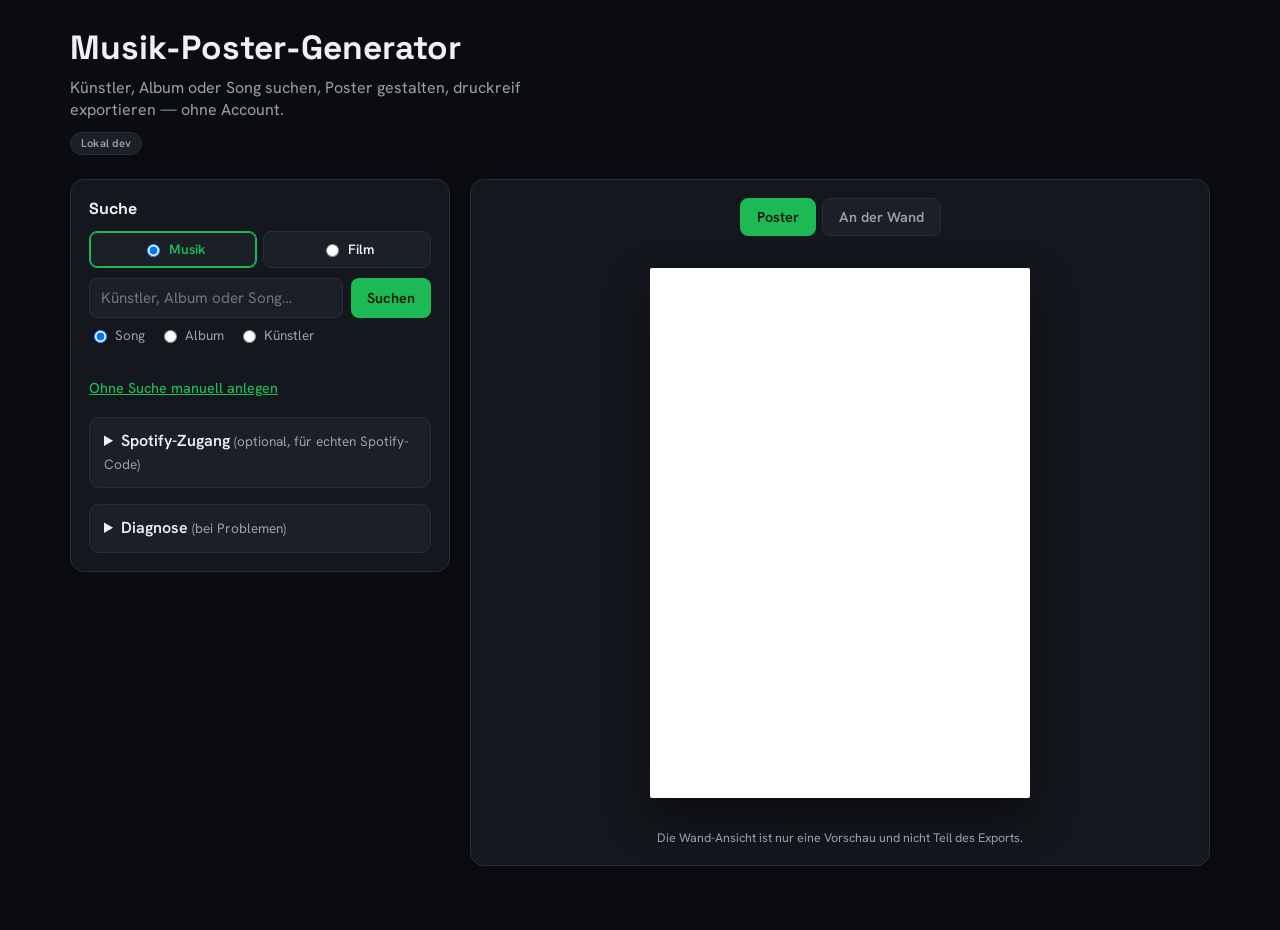
==== commit 610b8f98: "Add film posters: TMDB data, three styles and real poster formats Filmmodus im Beta-Kanal. Ein Umsch" ====
--- a/poster/index.html
+++ b/poster/index.html
@@ -24,12 +24,16 @@
 
       <div class="block">
         <h2>Suche</h2>
+        <div class="mode-picker" id="mode-picker" role="radiogroup" aria-label="Art des Posters">
+          <label><input type="radio" name="mode" value="music" checked> Musik</label>
+          <label><input type="radio" name="mode" value="film"> Film</label>
+        </div>
         <form id="search-form" class="search-form">
           <div class="search-row">
             <input id="search-input" type="text" placeholder="Künstler, Album oder Song…" autocomplete="off">
             <button type="submit">Suchen</button>
           </div>
-          <div class="search-type" role="radiogroup" aria-label="Suchart">
+          <div class="search-type" id="search-entity-row" role="radiogroup" aria-label="Suchart">
             <label><input type="radio" name="search-entity" value="song" checked> Song</label>
             <label><input type="radio" name="search-entity" value="album"> Album</label>
             <label><input type="radio" name="search-entity" value="artist"> Künstler</label>
@@ -55,6 +59,21 @@
         <p id="spotify-status" class="status" aria-live="polite"></p>
       </details>
 
+      <details class="block" id="tmdb-block" data-kind="film" hidden>
+        <summary>TMDB-Zugang <span class="hint-inline">(nötig für Filme)</span></summary>
+        <p class="hint">Filmdaten und Plakate kommen von <a href="https://www.themoviedb.org/settings/api" target="_blank" rel="noopener">TMDB</a>; der Schlüssel ist für private Nutzung kostenlos. Apple hat seine Filmsuche abgeschaltet, und eine schlüsselfreie Quelle für Plakate gibt es nicht. Der Schlüssel bleibt ausschließlich in diesem Browser und wird nur direkt an TMDB gesendet.</p>
+        <label class="field">API-Schlüssel (v3)<input id="tmdb-key" type="password" autocomplete="off" spellcheck="false"></label>
+        <div class="field-row">
+          <button id="tmdb-save" type="button">Speichern &amp; prüfen</button>
+          <button id="tmdb-clear" type="button" class="secondary">Entfernen</button>
+        </div>
+        <p id="tmdb-status" class="status" aria-live="polite"></p>
+        <p class="hint tmdb-credit">
+          <img src="img/tmdb.svg" alt="TMDB" class="tmdb-logo">
+          Dieses Werkzeug nutzt TMDB und die TMDB-APIs, ist aber von TMDB nicht unterstützt, zertifiziert oder anderweitig freigegeben.
+        </p>
+      </details>
+
       <details class="block" id="diag-block">
         <summary>Diagnose <span class="hint-inline">(bei Problemen)</span></summary>
         <p class="hint">Protokoll dieser Sitzung. Bleibt auf dem Gerät und wird nirgendwohin gesendet — bei einem Fehler bitte kopieren und schicken.</p>
@@ -72,36 +91,47 @@
         <div class="field">
           <span class="field-label">Stil</span>
           <div class="style-picker" id="style-picker">
-            <label class="style-option"><input type="radio" name="style" value="tracklist" checked><span class="swatch swatch-tracklist"></span>Tracklist-Klassiker</label>
-            <label class="style-option"><input type="radio" name="style" value="nowplaying"><span class="swatch swatch-nowplaying"></span>Now Playing</label>
-            <label class="style-option"><input type="radio" name="style" value="swiss"><span class="swatch swatch-swiss"></span>Swiss / Editorial</label>
-            <label class="style-option"><input type="radio" name="style" value="pantone"><span class="swatch swatch-pantone"></span>Pantone-Karte</label>
-            <label class="style-option"><input type="radio" name="style" value="linernotes"><span class="swatch swatch-linernotes"></span>Liner Notes</label>
-            <label class="style-option"><input type="radio" name="style" value="vinylsleeve"><span class="swatch swatch-vinylsleeve"></span>Vinyl-Hülle</label>
-            <label class="style-option"><input type="radio" name="style" value="minimal"><span class="swatch swatch-minimal"></span>Minimalistisch</label>
-            <label class="style-option"><input type="radio" name="style" value="vintage"><span class="swatch swatch-vintage"></span>Vintage / Vinyl</label>
-            <label class="style-option"><input type="radio" name="style" value="grunge"><span class="swatch swatch-grunge"></span>Grunge / Flyer</label>
-          </div>
-        </div>
-
-        <div class="field-row">
-          <label class="field">Titel<input id="field-title" type="text"></label>
-          <label class="field">Künstler<input id="field-artist" type="text"></label>
-        </div>
-        <label class="field">Zusatzzeile (Album · Jahr)<input id="field-subtitle" type="text"></label>
-
-        <div class="field">
-          <span class="field-label">Tracklist <span class="hint-inline">(eine Zeile je Titel)</span></span>
+            <label class="style-option" data-kind="music"><input type="radio" name="style" value="tracklist" checked><span class="swatch swatch-tracklist"></span>Tracklist-Klassiker</label>
+            <label class="style-option" data-kind="music"><input type="radio" name="style" value="nowplaying"><span class="swatch swatch-nowplaying"></span>Now Playing</label>
+            <label class="style-option" data-kind="music"><input type="radio" name="style" value="swiss"><span class="swatch swatch-swiss"></span>Swiss / Editorial</label>
+            <label class="style-option" data-kind="music"><input type="radio" name="style" value="pantone"><span class="swatch swatch-pantone"></span>Pantone-Karte</label>
+            <label class="style-option" data-kind="music"><input type="radio" name="style" value="linernotes"><span class="swatch swatch-linernotes"></span>Liner Notes</label>
+            <label class="style-option" data-kind="music"><input type="radio" name="style" value="vinylsleeve"><span class="swatch swatch-vinylsleeve"></span>Vinyl-Hülle</label>
+            <label class="style-option" data-kind="music"><input type="radio" name="style" value="minimal"><span class="swatch swatch-minimal"></span>Minimalistisch</label>
+            <label class="style-option" data-kind="music"><input type="radio" name="style" value="vintage"><span class="swatch swatch-vintage"></span>Vintage / Vinyl</label>
+            <label class="style-option" data-kind="music"><input type="radio" name="style" value="grunge"><span class="swatch swatch-grunge"></span>Grunge / Flyer</label>
+            <label class="style-option" data-kind="film" hidden><input type="radio" name="style" value="filmkeyart"><span class="swatch swatch-filmkeyart"></span>Key Art</label>
+            <label class="style-option" data-kind="film" hidden><input type="radio" name="style" value="filmminimal"><span class="swatch swatch-filmminimal"></span>Minimal</label>
+            <label class="style-option" data-kind="film" hidden><input type="radio" name="style" value="filmticket"><span class="swatch swatch-filmticket"></span>Kinoprogramm</label>
+          </div>
+        </div>
+
+        <div class="field-row">
+          <label class="field"><span data-l-music="Titel" data-l-film="Filmtitel">Titel</span><input id="field-title" type="text"></label>
+          <label class="field"><span data-l-music="Künstler" data-l-film="Regie">Künstler</span><input id="field-artist" type="text"></label>
+        </div>
+        <label class="field"><span data-l-music="Zusatzzeile (Album · Jahr)" data-l-film="Tagline">Zusatzzeile (Album · Jahr)</span><input id="field-subtitle" type="text"></label>
+
+        <div class="field">
+          <span class="field-label"><span data-l-music="Tracklist" data-l-film="Besetzung">Tracklist</span> <span class="hint-inline">(eine Zeile je Eintrag)</span></span>
           <textarea id="field-tracks" rows="5" placeholder="Wird beim Auswählen automatisch geladen — hier frei editierbar."></textarea>
           <p id="tracks-status" class="status" aria-live="polite"></p>
         </div>
 
-        <div class="field-row">
-          <label class="field">Erschienen<input id="field-release" type="text"></label>
-          <label class="field">Länge<input id="field-length" type="text"></label>
-        </div>
-        <label class="field">Label<input id="field-label" type="text"></label>
-        <label class="check-field"><input id="field-explicit" type="checkbox"> Explicit-Kennzeichen aufs Cover</label>
+        <div class="field" data-kind="film" hidden>
+          <span class="field-label">Credits <span class="hint-inline">(je Zeile „Rolle: Namen")</span></span>
+          <textarea id="field-credits" rows="5" placeholder="Regie: …&#10;Drehbuch: …&#10;Kamera: …"></textarea>
+        </div>
+
+        <div class="field-row">
+          <label class="field"><span data-l-music="Erschienen" data-l-film="Kinostart">Erschienen</span><input id="field-release" type="text"></label>
+          <label class="field"><span data-l-music="Länge" data-l-film="Laufzeit">Länge</span><input id="field-length" type="text"></label>
+        </div>
+        <div class="field-row">
+          <label class="field"><span data-l-music="Label" data-l-film="Studio">Label</span><input id="field-label" type="text"></label>
+          <label class="field" data-kind="film" hidden>FSK<input id="field-fsk" type="text" placeholder="12"></label>
+        </div>
+        <label class="check-field" data-kind="music"><input id="field-explicit" type="checkbox"> Explicit-Kennzeichen aufs Cover</label>
 
         <div class="field">
           <span class="field-label">Cover</span>
@@ -137,11 +167,15 @@
         </div>
 
         <div class="field">
-          <span class="field-label">Größe <span class="hint-inline">(300 dpi, druckreif)</span></span>
+          <span class="field-label">Größe <span class="hint-inline">(druckreif; Auflösung je Format, siehe unten)</span></span>
           <div class="size-picker" id="size-picker">
-            <label><input type="radio" name="size" value="A4" checked>A4<small>21 × 29,7 cm</small></label>
-            <label><input type="radio" name="size" value="A3">A3<small>29,7 × 42 cm</small></label>
-            <label><input type="radio" name="size" value="A2">A2<small>42 × 59,4 cm</small></label>
+            <label><input type="radio" name="size" value="A4" checked>A4<small>21 × 29,7 cm · 300 dpi</small></label>
+            <label><input type="radio" name="size" value="A3">A3<small>29,7 × 42 cm · 300 dpi</small></label>
+            <label><input type="radio" name="size" value="A2">A2<small>42 × 59,4 cm · 300 dpi</small></label>
+            <label><input type="radio" name="size" value="A1">A1<small>59,4 × 84,1 cm · 210 dpi</small></label>
+            <label><input type="radio" name="size" value="A0">A0<small>84,1 × 118,9 cm · 150 dpi</small></label>
+            <label><input type="radio" name="size" value="P50x70">50 × 70<small>Plakatmaß · 250 dpi</small></label>
+            <label><input type="radio" name="size" value="P70x100">70 × 100<small>Kinoplakat · 170 dpi</small></label>
           </div>
         </div>
 
@@ -190,6 +224,10 @@
 <script src="js/upscale.js"></script>
 <script src="js/parts.js"></script>
 <script src="js/api.js"></script>
+<script src="js/tmdb.js"></script>
+<script src="js/styles/filmkeyart.js"></script>
+<script src="js/styles/filmminimal.js"></script>
+<script src="js/styles/filmticket.js"></script>
 <script src="js/styles/tracklist.js"></script>
 <script src="js/styles/nowplaying.js"></script>
 <script src="js/styles/swiss.js"></script>
--- a/poster/styles.css
+++ b/poster/styles.css
@@ -39,6 +39,20 @@
   font-weight:400;
   font-display:swap;
   src:url('fonts/anton-regular.woff2') format('woff2');
+}
+@font-face{
+  font-family:'Saira Extra Condensed';
+  font-style:normal;
+  font-weight:400;
+  font-display:swap;
+  src:url('fonts/saira-extracondensed-400.woff2') format('woff2');
+}
+@font-face{
+  font-family:'Saira Extra Condensed';
+  font-style:normal;
+  font-weight:600;
+  font-display:swap;
+  src:url('fonts/saira-extracondensed-600.woff2') format('woff2');
 }
 @font-face{
   font-family:'Special Elite';
@@ -175,6 +189,48 @@
 }
 .hint a{color:var(--accent);}
 
+/* Modus-Umschalter: Musik oder Film — bestimmt Suche, Felder und Stilauswahl. */
+.mode-picker{
+  display:flex;
+  gap:6px;
+  margin-bottom:10px;
+}
+.mode-picker label{
+  flex:1;
+  display:flex;
+  align-items:center;
+  justify-content:center;
+  gap:6px;
+  border:1px solid var(--border);
+  background:var(--panel-2);
+  border-radius:8px;
+  padding:8px 10px;
+  font-size:0.85rem;
+  font-weight:600;
+  cursor:pointer;
+}
+.mode-picker label:has(input:checked){
+  border-color:var(--accent);
+  color:var(--accent);
+  box-shadow:0 0 0 1px var(--accent) inset;
+}
+
+.tmdb-credit{
+  display:flex;
+  align-items:center;
+  gap:8px;
+  font-size:0.72rem;
+  line-height:1.35;
+  border-top:1px solid var(--border);
+  padding-top:10px;
+  margin-top:12px;
+}
+.tmdb-logo{
+  width:70px;
+  height:auto;
+  flex-shrink:0;
+}
+
 .search-row{display:flex;gap:8px;}
 .search-row input{flex:1;}
 .search-type{
@@ -377,6 +433,9 @@
 .swatch-pantone{background:linear-gradient(180deg,#ef8354 50%,#7d966f 50%);}
 .swatch-linernotes{background:linear-gradient(180deg,#fff 55%,#444 55%);}
 .swatch-vinylsleeve{background:radial-gradient(circle at 70% 50%,#17151a 38%,#e8e2f0 39%);}
+.swatch-filmkeyart{background:linear-gradient(180deg,#6b4a86 55%,#111 55%);}
+.swatch-filmminimal{background:linear-gradient(135deg,#1b2033 55%,#e4dfd6 55%);}
+.swatch-filmticket{background:linear-gradient(180deg,#f4f1e8 48%,#17171a 52%);}
 
 .cover-row{display:flex;align-items:center;gap:12px;}
 .cover-thumb{
